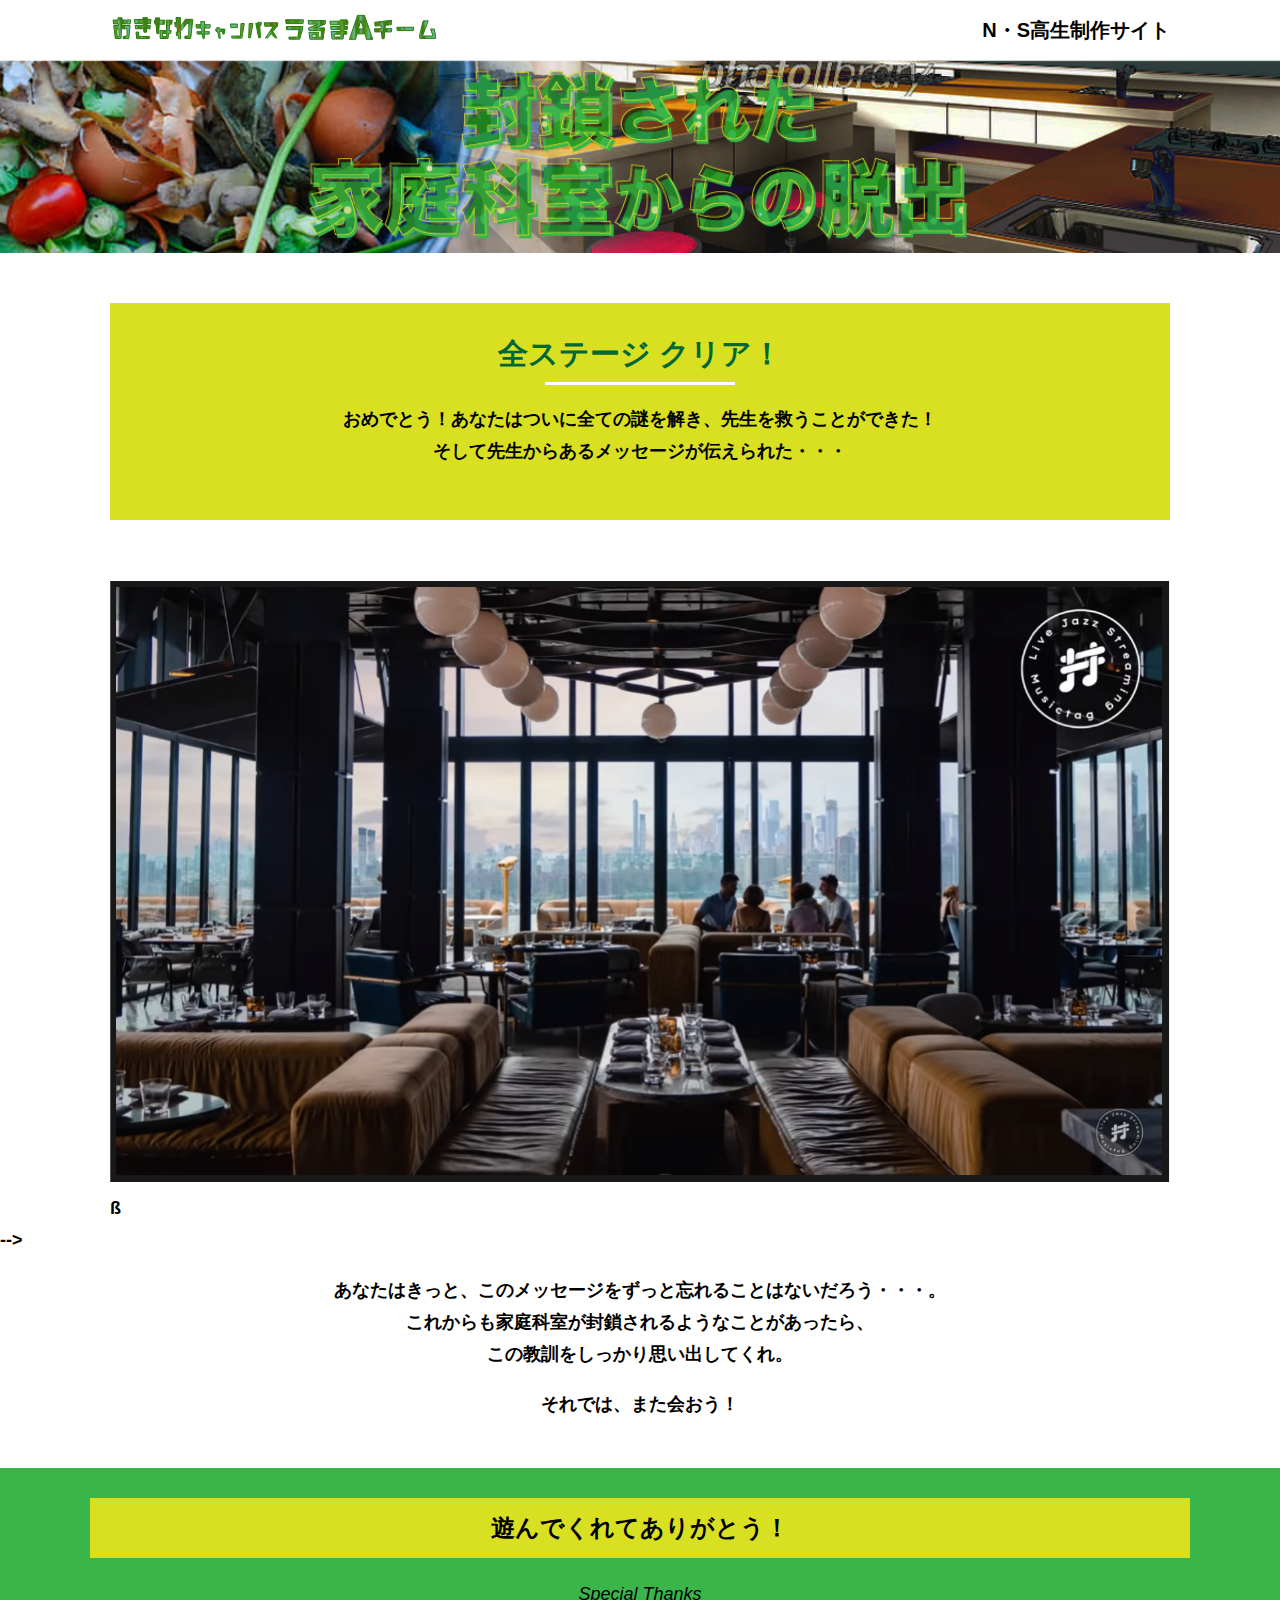
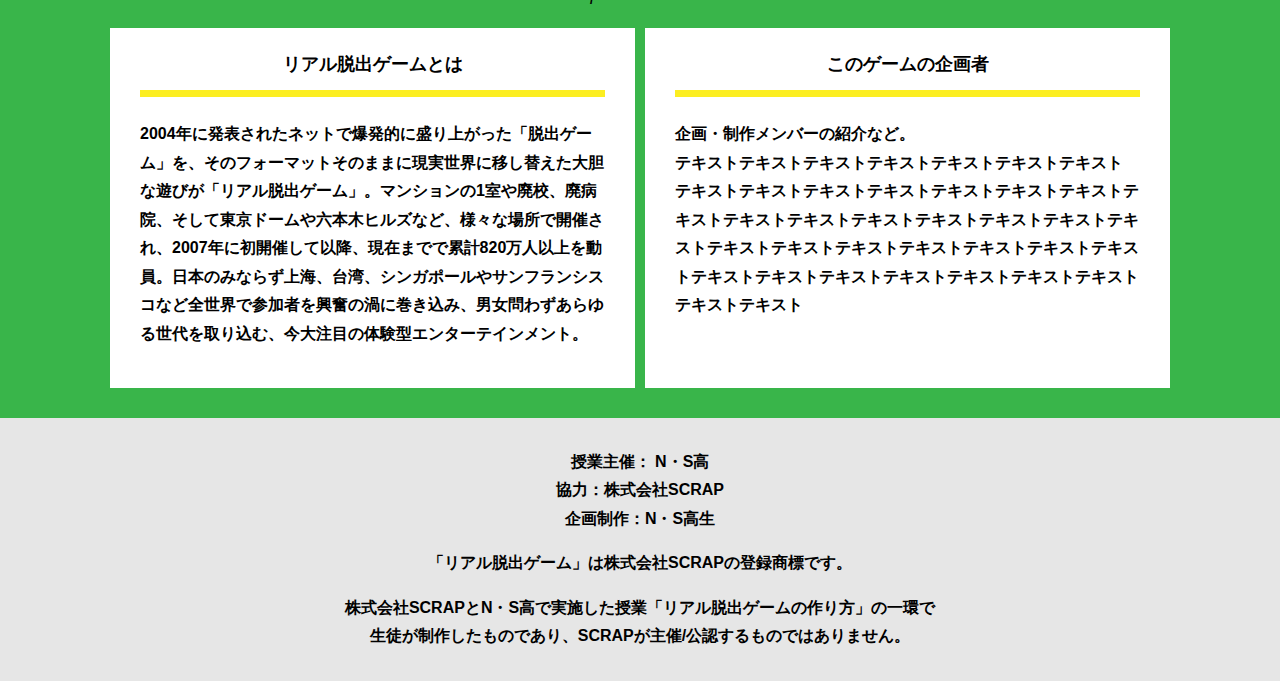
==== final.html @ 88125849 "Add files via upload" ====
<!DOCTYPE html>
<html lang="ja">
<head>
  <meta charset="UTF-8">
  <meta http-equiv="X-UA-Compatible" content="IE=edge">
  <meta name="viewport" content="width=device-width, initial-scale=1.0">
  <title>封鎖された家庭科室からの脱出 │ Project N</title>
  <link rel="stylesheet" href="assets/css/normalize.css">
  <link rel="stylesheet" href="assets/css/style.css">
</head>
<body>
  <header class="header">
    <div class="container">
      <div class="header__logo"><img src="assets/images/logo.svg" alt="チームロゴ"></div>
      <div class="header__name">N・S高生制作サイト</div>
    </div>
  </header>
  <main class="main final-page">
    <!-- タイトルエリア　ここから -->
    <h1 class="main-title"><img src="assets/images/main-image.png" alt="封鎖された家庭科室からの脱出"></h1>
    <!-- タイトルエリア　ここまで -->
    <section class="section">
      <div class="container">
        <div class="box bg-color--subcolor">
          <h2 class="section-title--border">全ステージ クリア！</h2>
          <p class="text-center">おめでとう！あなたはついに全ての謎を解き、先生を救うことができた！<br>
            そして先生からあるメッセージが伝えられた・・・</p>
        </div>
      </div>
    </section>
    <section class="section">
      <div class="container">
          <figure class="image__container">
             <img src="assets/images/stage.png" alt="">
          </figure>

<!--  YouTube貼り付け
            <div class="youtube__container">
              <div class="youtube">
                <iframe width="560" height="315" src="https://www.youtube.com/embed/IRyJe-0Uie0?controls=0" title="YouTube video player" frameborder="0" allow="accelerometer; autoplay; clipboard-write; encrypted-media; gyroscope; picture-in-picture" allowfullscreen></iframe>
              </div>
            </div>
Youtube貼り付けここまで-->
          ß
      </div>
         -->
        <p class="text-center">あなたはきっと、このメッセージをずっと忘れることはないだろう・・・。<br>
          これからも家庭科室が封鎖されるようなことがあったら、<br>
          この教訓をしっかり思い出してくれ。</p>
        <p class="text-center">それでは、また会おう！</p>
      </div>
    </section>
    <section class="section bg-color--keycolor">
      <div class="container">
        <h2 class="section-title">遊んでくれてありがとう！</h2>
        <p class="font-eng text-center">Special Thanks</p>
        <div class="row">
          <div class="column">
            <div class="card">
              <h3 class="card__title">リアル脱出ゲームとは</h3>
              <p class="card__content">2004年に発表されたネットで爆発的に盛り上がった「脱出ゲーム」を、そのフォーマットそのままに現実世界に移し替えた大胆な遊びが「リアル脱出ゲーム」。マンションの1室や廃校、廃病院、そして東京ドームや六本木ヒルズなど、様々な場所で開催され、2007年に初開催して以降、現在までで累計820万人以上を動員。日本のみならず上海、台湾、シンガポールやサンフランシスコなど全世界で参加者を興奮の渦に巻き込み、男女問わずあらゆる世代を取り込む、今大注目の体験型エンターテインメント。</p>
            </div>
          </div>
          <div class="column">
            <div class="card">
              <h3 class="card__title">このゲームの企画者</h3>
              <p class="card__content">企画・制作メンバーの紹介など。<br>
                テキストテキストテキストテキストテキストテキストテキスト<br>
                テキストテキストテキストテキストテキストテキストテキストテキストテキストテキストテキストテキストテキストテキストテキストテキストテキストテキストテキストテキストテキストテキストテキストテキストテキストテキストテキストテキストテキストテキストテキスト</p>
            </div>
          </div>
        </div>
      </div>
    </section>
  </main>
  <footer class="footer section bg-color--gray">
    <div class="container">
        <p class="text-center">授業主催： N・S高<br>協力：株式会社SCRAP<br>企画制作：N・S高生</p>
        <p class="text-center">「リアル脱出ゲーム」は株式会社SCRAPの登録商標です。</p>
        <p class="text-center">株式会社SCRAPとN・S高で実施した授業「リアル脱出ゲームの作り方」の一環で<br>生徒が制作したものであり、SCRAPが主催/公認するものではありません。</p>
    </div>
  </footer>
</body>
</html>
---- assets/css/style.css ----
@charset "UTF-8";
/****************************
 * 共通CSSのテンプレートです。
*****************************/
*,
*::before,
*::after {
  -webkit-box-sizing: border-box;
          box-sizing: border-box;
}

html {
  font-size: 18px;
  -webkit-box-sizing: border-box;
          box-sizing: border-box;
}

body {
  overflow-x: hidden;
  font-family: "游ゴシック体", "Yu Gothic", YuGothic, "ヒラギノ角ゴ Pro", "Hiragino Kaku Gothic Pro", "メイリオ", "Meiryo", sans-serif;
  font-size: 18px;
  line-height: 1.77778;
  font-weight: bold;
  text-decoration: none;
  border: none;
  list-style: none;
  color: #000;
  margin: 0;
}

img {
  width: 100%;
}

figure {
  margin: 0;
}

figcaption {
  margin-top: 30px;
  font-size: 14px;
}

@media screen and (max-width: 767px) {
  figcaption {
    font-size: 13px;
  }
}

input[type=text] {
  font-size: 18px;
  border: none;
  padding: 25px 35px;
  display: block;
  margin: 0 auto;
  max-width: 580px;
  width: 100%;
}

::-webkit-input-placeholder {
  color: #999;
}

:-ms-input-placeholder {
  color: #999;
}

::-ms-input-placeholder {
  color: #999;
}

::placeholder {
  color: #999;
}

button {
  cursor: pointer;
  display: block;
  border: none;
  margin: 0 auto;
  background-color: #006837;
  color: #fff;
  width: 287px;
  height: 55px;
}

/*******************
* Layout
*******************/
.section {
  padding-top: 30px;
  padding-bottom: 30px;
}

.section--clear {
  /* ステージクリア画面 */
  position: fixed;
  display: none;
  /* 読み込み時に一瞬表示されるのを防ぐ */
  -webkit-box-pack: center;
      -ms-flex-pack: center;
          justify-content: center;
  -webkit-box-align: center;
      -ms-flex-align: center;
          align-items: center;
  top: 0;
  bottom: 0;
  left: 0;
  right: 0;
  z-index: 200;
}

.section--clear.isClear {
  display: -webkit-box;
  display: -ms-flexbox;
  display: flex;
}

.container {
  width: 1100px;
  padding-left: 20px;
  padding-right: 20px;
  margin: 0 auto;
}

@media screen and (max-width: 1100px) {
  .container {
    width: calc(100% - 40px);
  }
}

.row {
  display: -webkit-box;
  display: -ms-flexbox;
  display: flex;
  -ms-flex-line-pack: stretch;
      align-content: stretch;
  gap: 10px;
}

.row + .row {
  margin-top: 20px;
}

.column {
  width: 100%;
}

.card {
  background-color: #fff;
  margin-bottom: 20px;
  height: 100%;
}

.card__title {
  font-size: 18px;
  text-align: center;
  margin: 0;
  padding: 20px 30px;
  position: relative;
  cursor: pointer;
}

.card__content {
  -webkit-transition: all 0.3s;
  transition: all 0.3s;
  font-size: 16px;
  padding: 20px 30px;
  margin: 0;
  position: relative;
}

.card__content::before {
  display: block;
  content: '';
  width: calc(100% - 60px);
  height: 7px;
  background-color: #fcee21;
  position: absolute;
  top: -10px;
  left: 30px;
}

.hint-page .card {
  height: auto;
}

.hint-page .card__content {
  display: none;
  text-align: center;
}

.hint-page .card__arrow {
  position: absolute;
  top: calc(50% - 12px);
  right: 45px;
  -webkit-transform: rotate(90deg);
          transform: rotate(90deg);
  -webkit-transition: all 0.3s;
  transition: all 0.3s;
  fill: #009245;
  width: 12px;
  height: 24px;
}

.hint-page .card.is-open .card__content {
  display: block;
}

.hint-page .card.is-open .card__arrow {
  -webkit-transform: rotate(-90deg);
          transform: rotate(-90deg);
}

.box {
  padding: 35px 30px;
}

.youtube {
  position: relative;
  width: 100%;
  padding-top: 56.25%;
}

.youtube iframe {
  position: absolute;
  top: 0;
  left: 0;
  width: 100%;
  height: 100%;
}

.youtube__container {
  max-width: 800px;
  margin: 0 auto;
}

/*********************
* Color
*********************/
.bg-color--keycolor {
  background-color: #39b54a;
}

.bg-color--subcolor {
  background-color: #d9e021;
}

.bg-color--gray {
  background-color: #e6e6e6;
}

/*********************
* title
**********************/
.main-title {
  margin: 0;
}

.sub-title {
  text-align: center;
  font-size: 18px;
  line-height: 1.66667;
}

.sub-title__bg {
  background-color: #fcee21;
  padding-left: 1rem;
  padding-right: 1rem;
}

.section-title {
  font-size: 24px;
  line-height: 1.75;
  text-align: center;
  padding: 9px 20px;
  background-color: #d9e021;
  margin: 0 -20px 20px -20px;
}

.section-title__stage {
  display: inline-block;
  margin-right: 2rem;
}

.section-title--keycolorlight {
  background-color: #8cc63f;
}

.section-title--keycolorlight .section-title__stage {
  color: #fff;
}

.section-title--keycolor {
  background-color: #39b54a;
}

.section-title--story {
  width: 330px;
  margin: 0 auto 20px;
}

.section-title--border {
  position: relative;
  font-size: 30px;
  text-align: center;
  line-height: 1.06667;
  margin: 0;
  padding-bottom: 15px;
  color: #006837;
}

.section-title--border::after {
  position: absolute;
  bottom: 0;
  left: calc(50% - 95px);
  display: block;
  content: '';
  background-color: #fff;
  height: 2.6px;
  width: 190px;
}

/******************
* text
******************/
.font-eng {
  font-style: italic;
  font-weight: normal;
}

/*************************
* Button
*************************/
.btn {
  display: block;
  text-decoration: none;
  cursor: pointer;
  background-color: #006837;
  color: #fff;
  font-size: 24px;
  line-height: 1.54167;
  text-align: center;
  padding: 11.5px;
  width: calc(100% - 40px);
  max-width: 700px;
  margin: 10px auto;
  position: relative;
}

.btn:hover {
  opacity: 0.7;
}

.btn__arrow {
  position: absolute;
  top: calc(50% - 12px);
  right: 15px;
  fill: #fff;
  width: 12px;
  height: 24px;
}

/****************
* header
*****************/
.header {
  background-color: #fff;
  height: 60px;
}

.header .container {
  display: -webkit-box;
  display: -ms-flexbox;
  display: flex;
  -webkit-box-pack: justify;
      -ms-flex-pack: justify;
          justify-content: space-between;
  -webkit-box-align: center;
      -ms-flex-align: center;
          align-items: center;
  height: 100%;
}

.header__logo {
  width: 330px;
  height: 42px;
}

.header__name {
  font-size: 20px;
  line-height: 1.1;
}

.footer {
  font-size: 16px;
}

.footer p:first-child {
  margin-top: 0;
}

.footer p:last-child {
  margin-bottom: 0;
}

/********************
* main
********************/
.story__note {
  margin: 0;
}

.story__note__outer {
  width: 860px;
  display: -webkit-box;
  display: -ms-flexbox;
  display: flex;
  padding: 20px;
  margin: 20px auto;
  -webkit-box-pack: center;
      -ms-flex-pack: center;
          justify-content: center;
}

@media screen and (max-width: 940px) {
  .story__note__outer {
    width: 100%;
  }
}

.stage-column__container + .stage-column__container {
  border-top: 2px solid #fff;
}

.answer {
  font-size: 18px;
  margin-bottom: 20px;
  line-height: 80px;
  word-spacing: 20px;
}

.err-message {
  color: #c1272d;
  font-size: 18px;
  text-align: center;
}

.link-hint {
  text-align: center;
  display: block;
  margin-top: 20px;
}

.clear-message {
  background-color: #d9e021;
  padding: 30px 30px 60px;
  position: relative;
}

.clear-message__title {
  position: relative;
  display: block;
  text-align: center;
  color: #006837;
  font-size: 30px;
  padding-bottom: 10px;
  margin-bottom: 35px;
}

.clear-message__title::after {
  content: '';
  position: absolute;
  display: block;
  width: 183px;
  height: 2px;
  background-color: #fff;
  bottom: 0;
  left: calc(50% - (183px/2));
}

.clear-message__content {
  text-align: center;
}

.clear-message__btn {
  position: absolute;
  bottom: -30px;
  left: calc(50% - 144px);
  width: 288px;
  margin: 0;
}

/********************
* Utility
********************/
.text-center {
  text-align: center;
}

.text-left {
  text-align: left;
}

.text-right {
  text-align: right;
}

.hidden {
  display: none;
}
/*# sourceMappingURL=style.css.map */
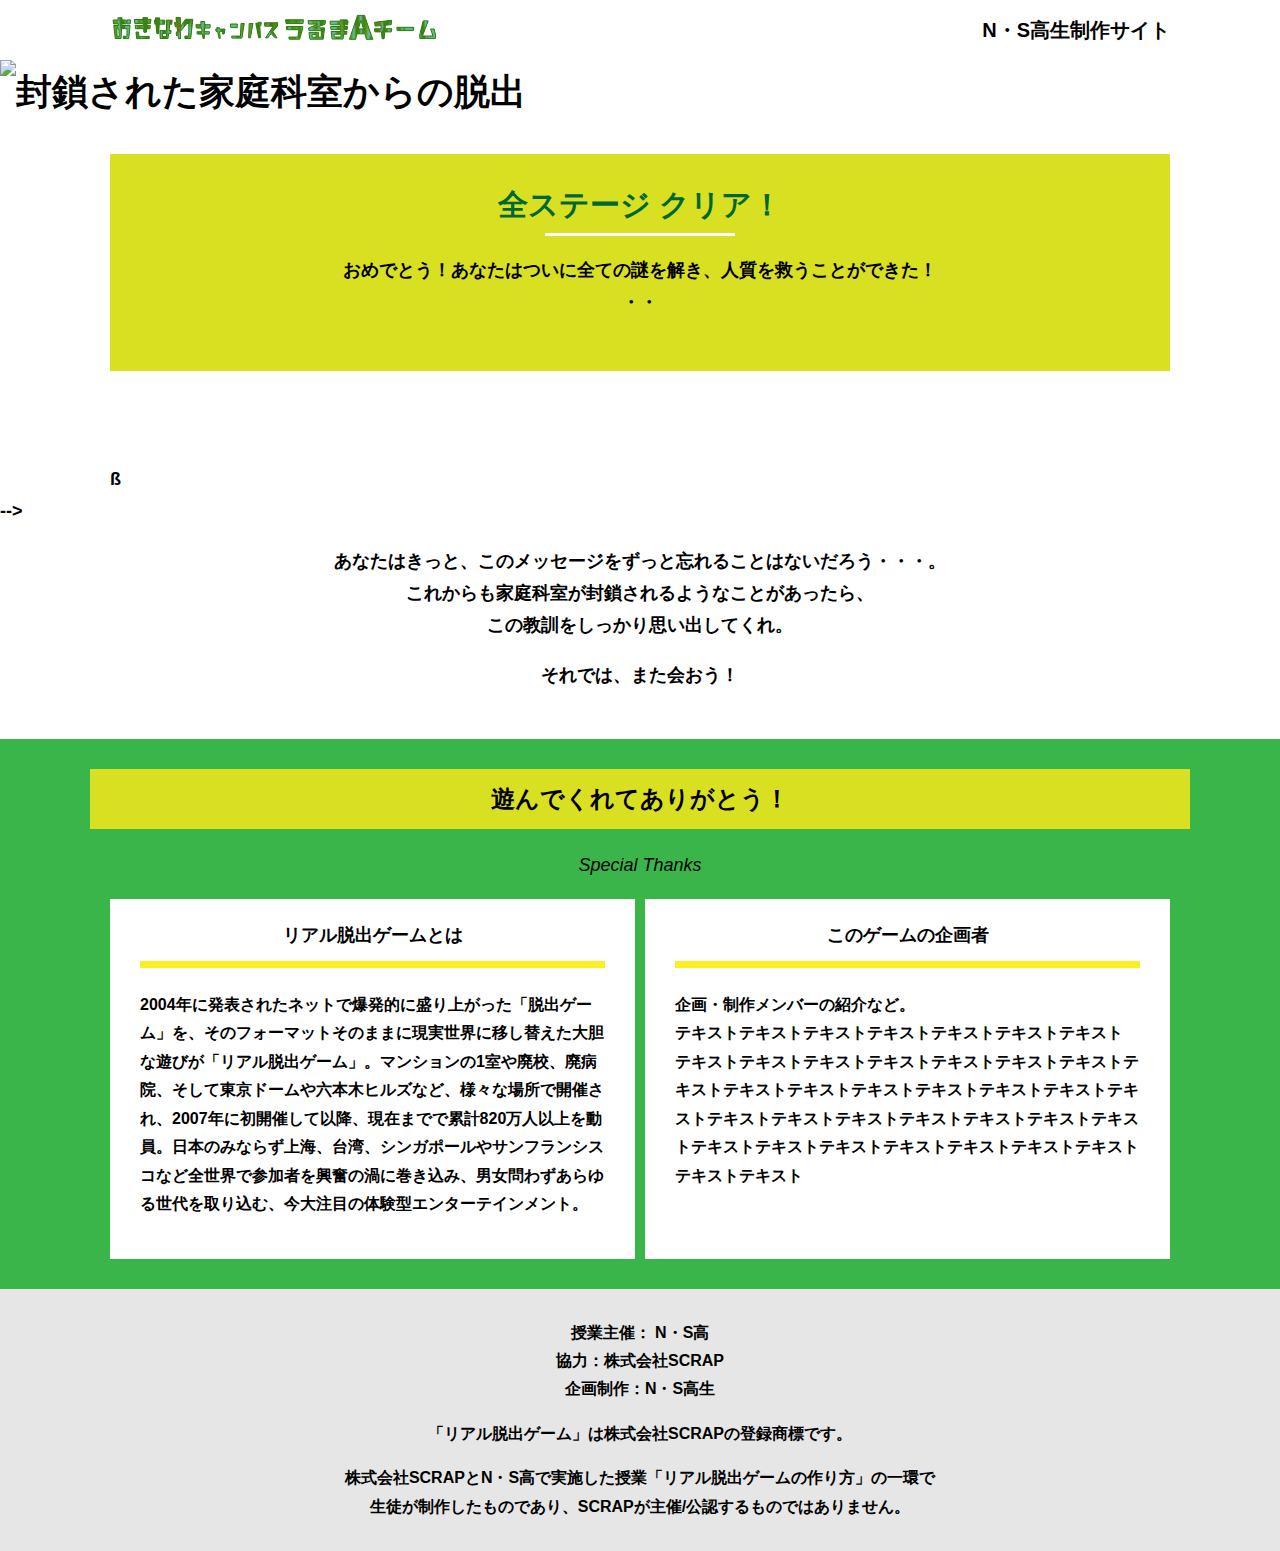
==== commit 44dc5e2d: "Update final.html" ====
--- a/final.html
+++ b/final.html
@@ -17,14 +17,14 @@
   </header>
   <main class="main final-page">
     <!-- タイトルエリア　ここから -->
-    <h1 class="main-title"><img src="assets/images/main-image.png" alt="封鎖された家庭科室からの脱出"></h1>
+    <h1 class="main-title"><img src="https://github.com/shiho-11/alfa-omiya-33/blob/main/assets/images/IMG_7073.JPG?raw=true" alt="封鎖された家庭科室からの脱出"></h1>
     <!-- タイトルエリア　ここまで -->
     <section class="section">
       <div class="container">
         <div class="box bg-color--subcolor">
           <h2 class="section-title--border">全ステージ クリア！</h2>
-          <p class="text-center">おめでとう！あなたはついに全ての謎を解き、先生を救うことができた！<br>
-            そして先生からあるメッセージが伝えられた・・・</p>
+          <p class="text-center">おめでとう！あなたはついに全ての謎を解き、人質を救うことができた！<br>
+            ・・</p>
         </div>
       </div>
     </section>
@@ -81,4 +81,4 @@
     </div>
   </footer>
 </body>
-</html>+</html>
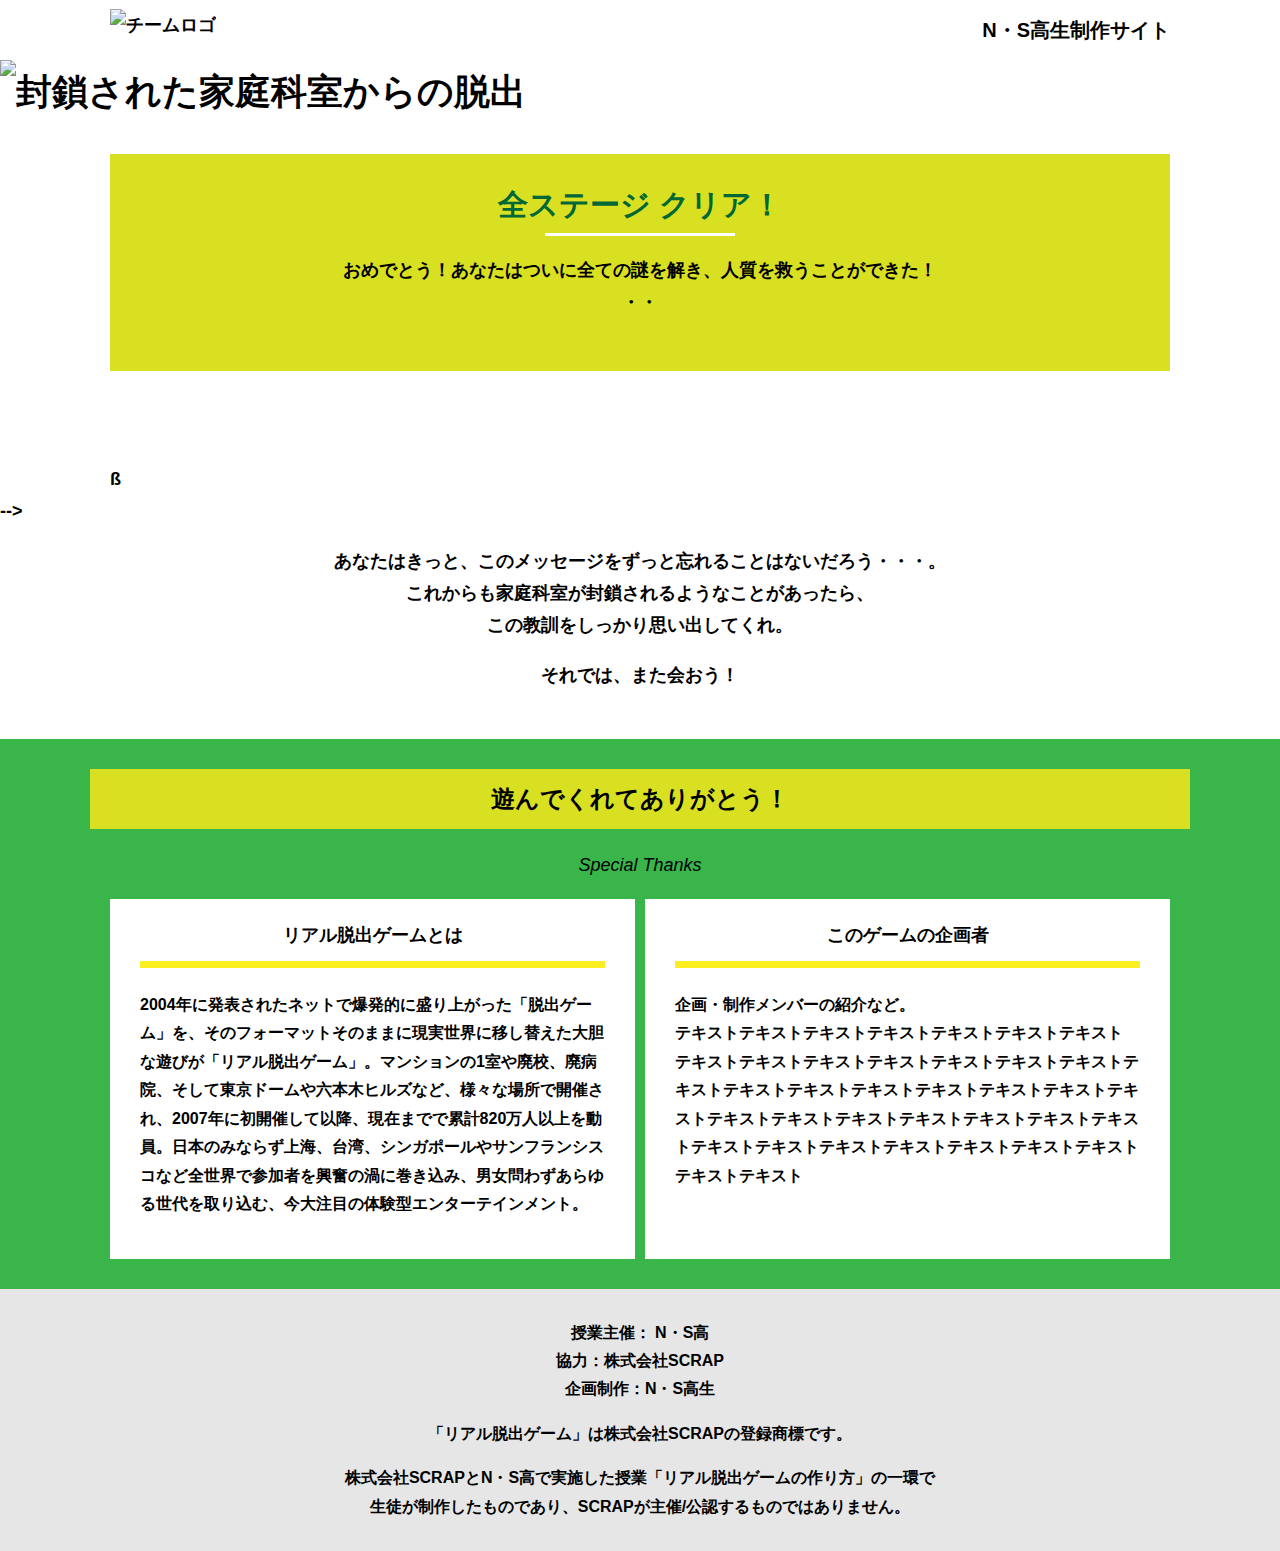
==== commit 8e9ceb31: "Update final.html" ====
--- a/final.html
+++ b/final.html
@@ -11,7 +11,7 @@
 <body>
   <header class="header">
     <div class="container">
-      <div class="header__logo"><img src="assets/images/logo.svg" alt="チームロゴ"></div>
+      <div class="header__logo"><img src="https://github.com/shiho-11/alfa-omiya-33/blob/main/assets/images/%E3%82%B9%E3%82%AF%E3%83%AA%E3%83%BC%E3%83%B3%E3%82%B7%E3%83%A7%E3%83%83%E3%83%88%202021-09-17%2012.08.23.jpg?raw=true" alt="チームロゴ"></div>
       <div class="header__name">N・S高生制作サイト</div>
     </div>
   </header>
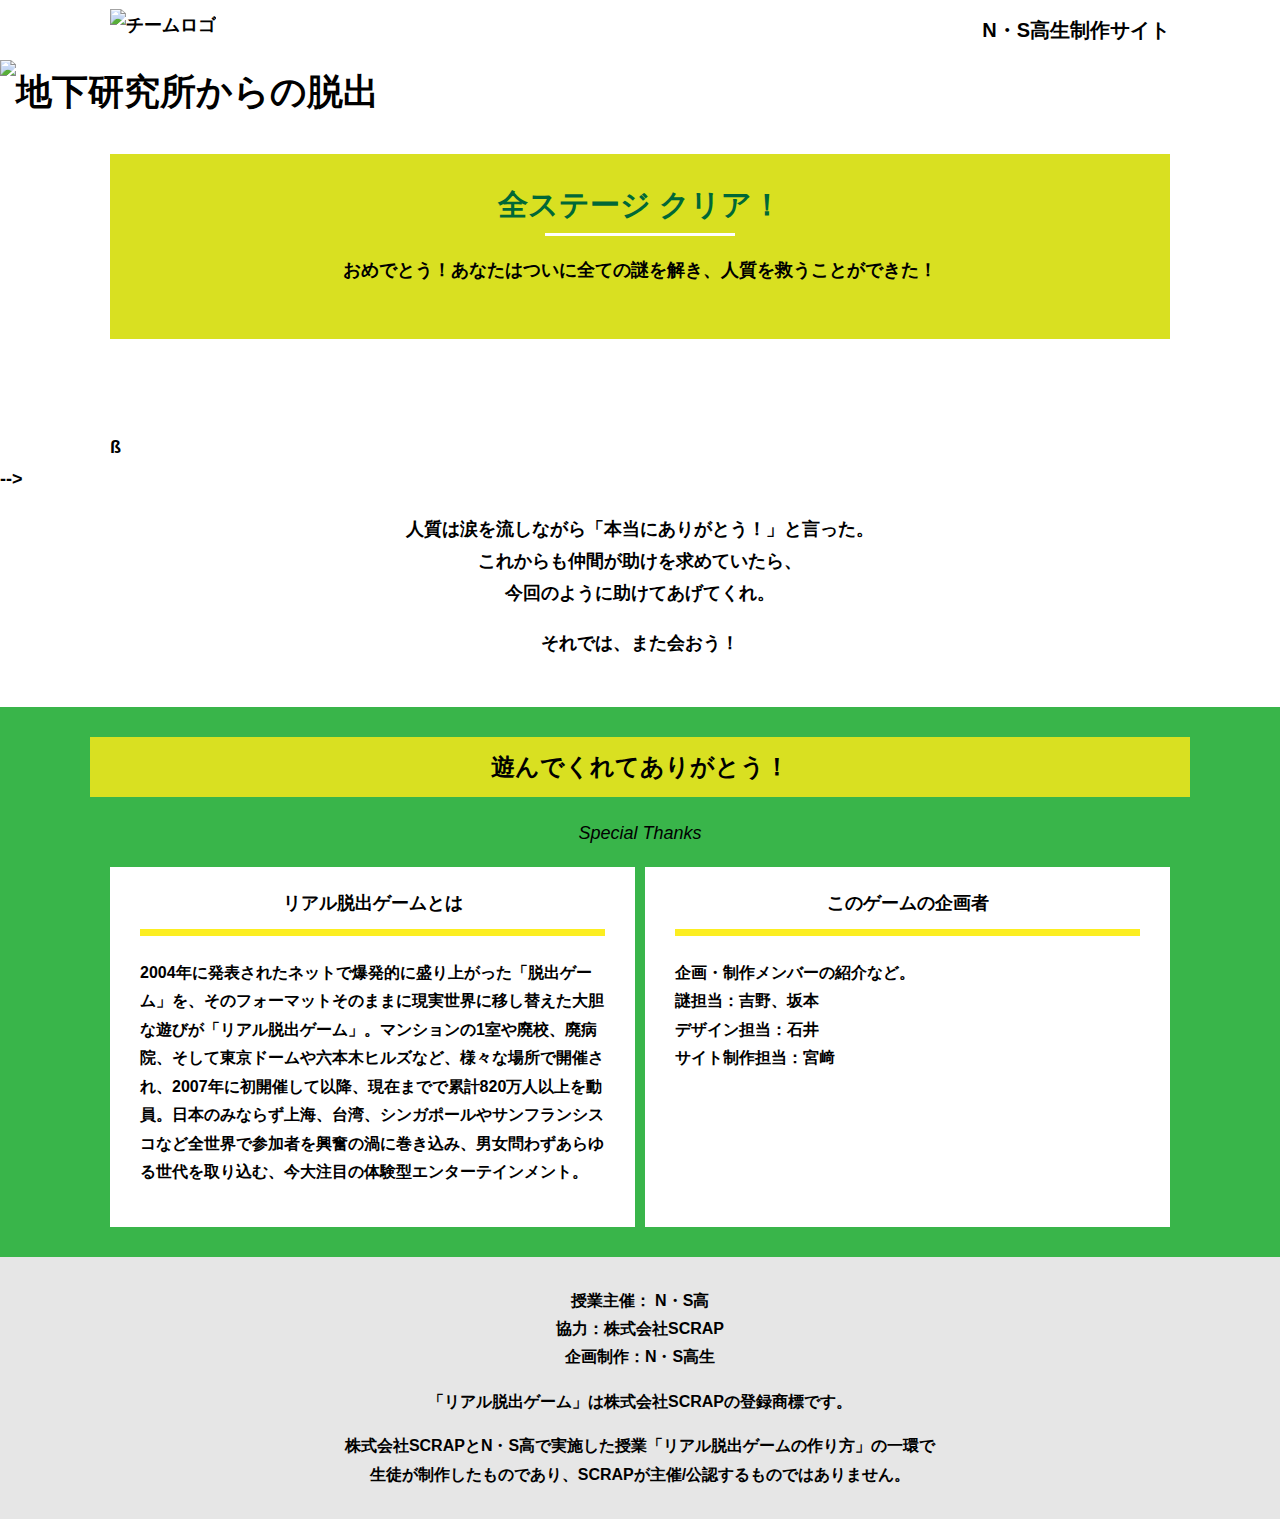
==== commit 09fd9fe0: "Update final.html" ====
--- a/final.html
+++ b/final.html
@@ -4,7 +4,7 @@
   <meta charset="UTF-8">
   <meta http-equiv="X-UA-Compatible" content="IE=edge">
   <meta name="viewport" content="width=device-width, initial-scale=1.0">
-  <title>封鎖された家庭科室からの脱出 │ Project N</title>
+  <title>地下研究所からの脱出 │ Project N</title>
   <link rel="stylesheet" href="assets/css/normalize.css">
   <link rel="stylesheet" href="assets/css/style.css">
 </head>
@@ -17,14 +17,14 @@
   </header>
   <main class="main final-page">
     <!-- タイトルエリア　ここから -->
-    <h1 class="main-title"><img src="https://github.com/shiho-11/alfa-omiya-33/blob/main/assets/images/IMG_7073.JPG?raw=true" alt="封鎖された家庭科室からの脱出"></h1>
+    <h1 class="main-title"><img src="https://github.com/shiho-11/alfa-omiya-33/blob/main/assets/images/IMG_7073.JPG?raw=true" alt="地下研究所からの脱出"></h1>
     <!-- タイトルエリア　ここまで -->
     <section class="section">
       <div class="container">
         <div class="box bg-color--subcolor">
           <h2 class="section-title--border">全ステージ クリア！</h2>
           <p class="text-center">おめでとう！あなたはついに全ての謎を解き、人質を救うことができた！<br>
-            ・・</p>
+            
         </div>
       </div>
     </section>
@@ -44,9 +44,9 @@
           ß
       </div>
          -->
-        <p class="text-center">あなたはきっと、このメッセージをずっと忘れることはないだろう・・・。<br>
-          これからも家庭科室が封鎖されるようなことがあったら、<br>
-          この教訓をしっかり思い出してくれ。</p>
+        <p class="text-center">人質は涙を流しながら「本当にありがとう！」と言った。<br>
+          これからも仲間が助けを求めていたら、<br>
+          今回のように助けてあげてくれ。</p>
         <p class="text-center">それでは、また会おう！</p>
       </div>
     </section>
@@ -65,8 +65,9 @@
             <div class="card">
               <h3 class="card__title">このゲームの企画者</h3>
               <p class="card__content">企画・制作メンバーの紹介など。<br>
-                テキストテキストテキストテキストテキストテキストテキスト<br>
-                テキストテキストテキストテキストテキストテキストテキストテキストテキストテキストテキストテキストテキストテキストテキストテキストテキストテキストテキストテキストテキストテキストテキストテキストテキストテキストテキストテキストテキストテキストテキスト</p>
+                謎担当：吉野、坂本<br>
+                デザイン担当：石井<br>
+                サイト制作担当：宮﨑</p>
             </div>
           </div>
         </div>
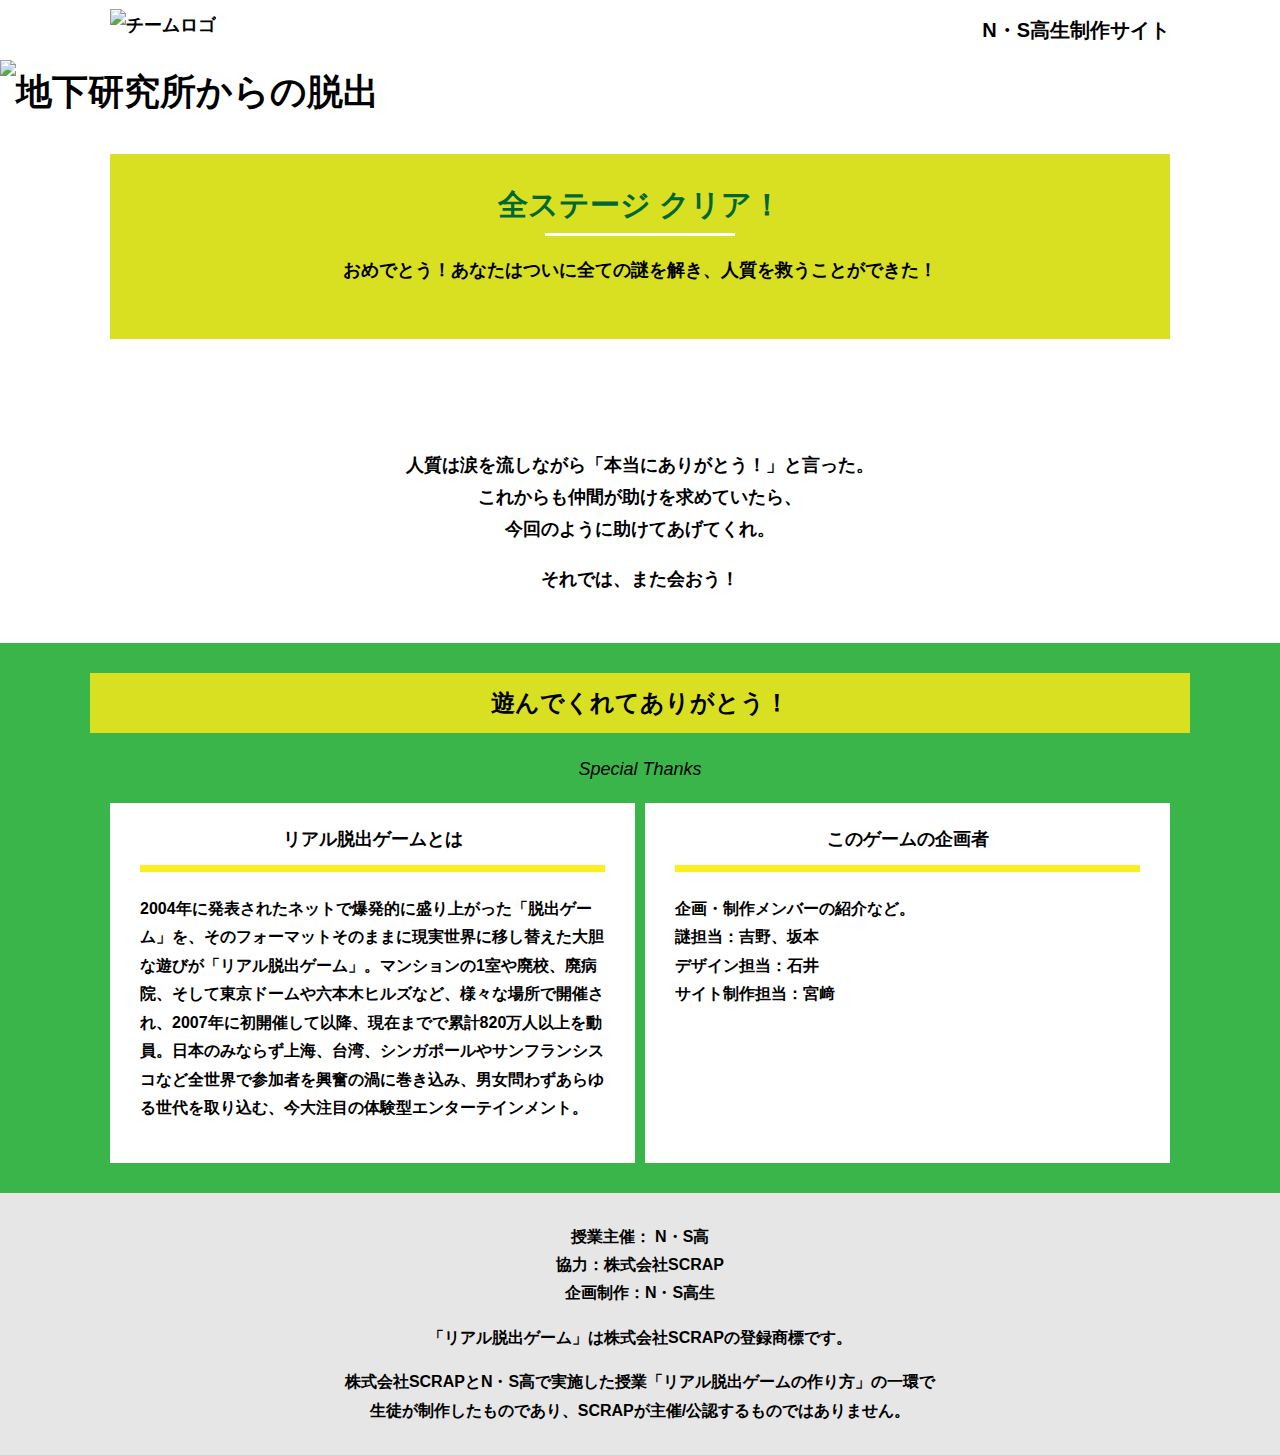
==== commit 2fcc73a9: "Update final.html" ====
--- a/final.html
+++ b/final.html
@@ -41,9 +41,9 @@
               </div>
             </div>
 Youtube貼り付けここまで-->
-          ß
+          
       </div>
-         -->
+         
         <p class="text-center">人質は涙を流しながら「本当にありがとう！」と言った。<br>
           これからも仲間が助けを求めていたら、<br>
           今回のように助けてあげてくれ。</p>
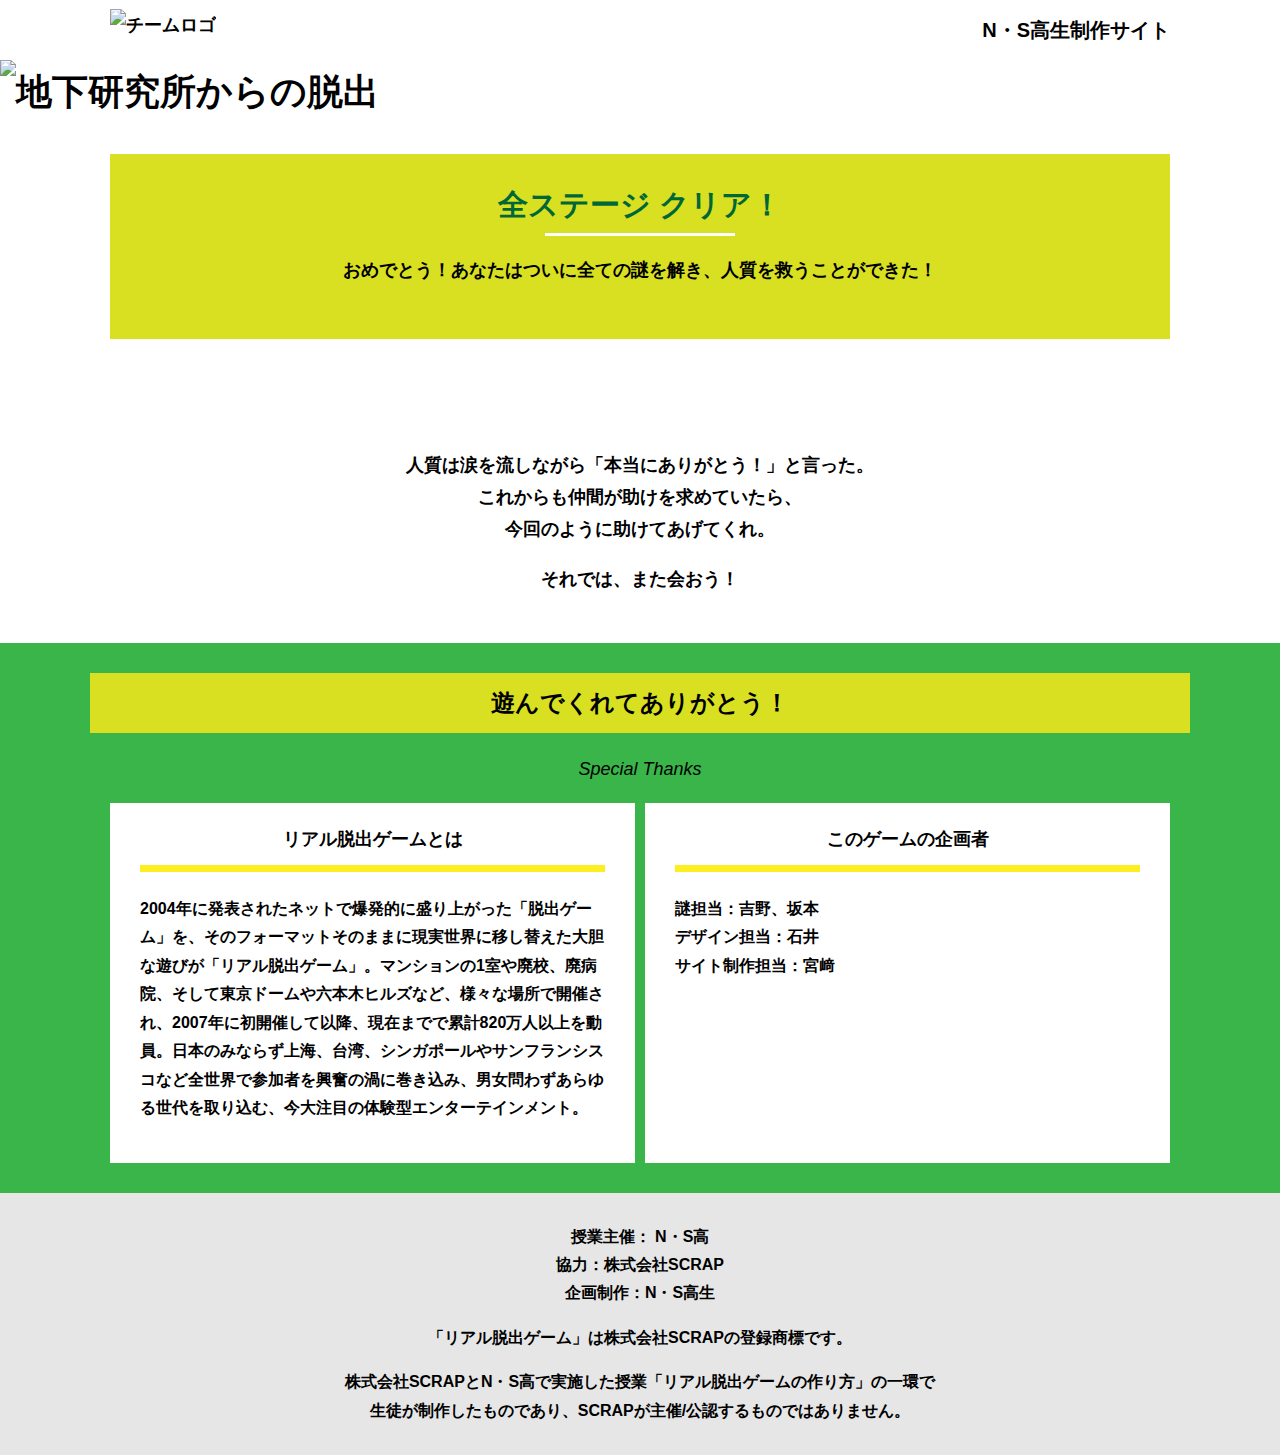
==== commit ac9156fb: "Update final.html" ====
--- a/final.html
+++ b/final.html
@@ -64,7 +64,7 @@
           <div class="column">
             <div class="card">
               <h3 class="card__title">このゲームの企画者</h3>
-              <p class="card__content">企画・制作メンバーの紹介など。<br>
+              <p class="card__content">
                 謎担当：吉野、坂本<br>
                 デザイン担当：石井<br>
                 サイト制作担当：宮﨑</p>
